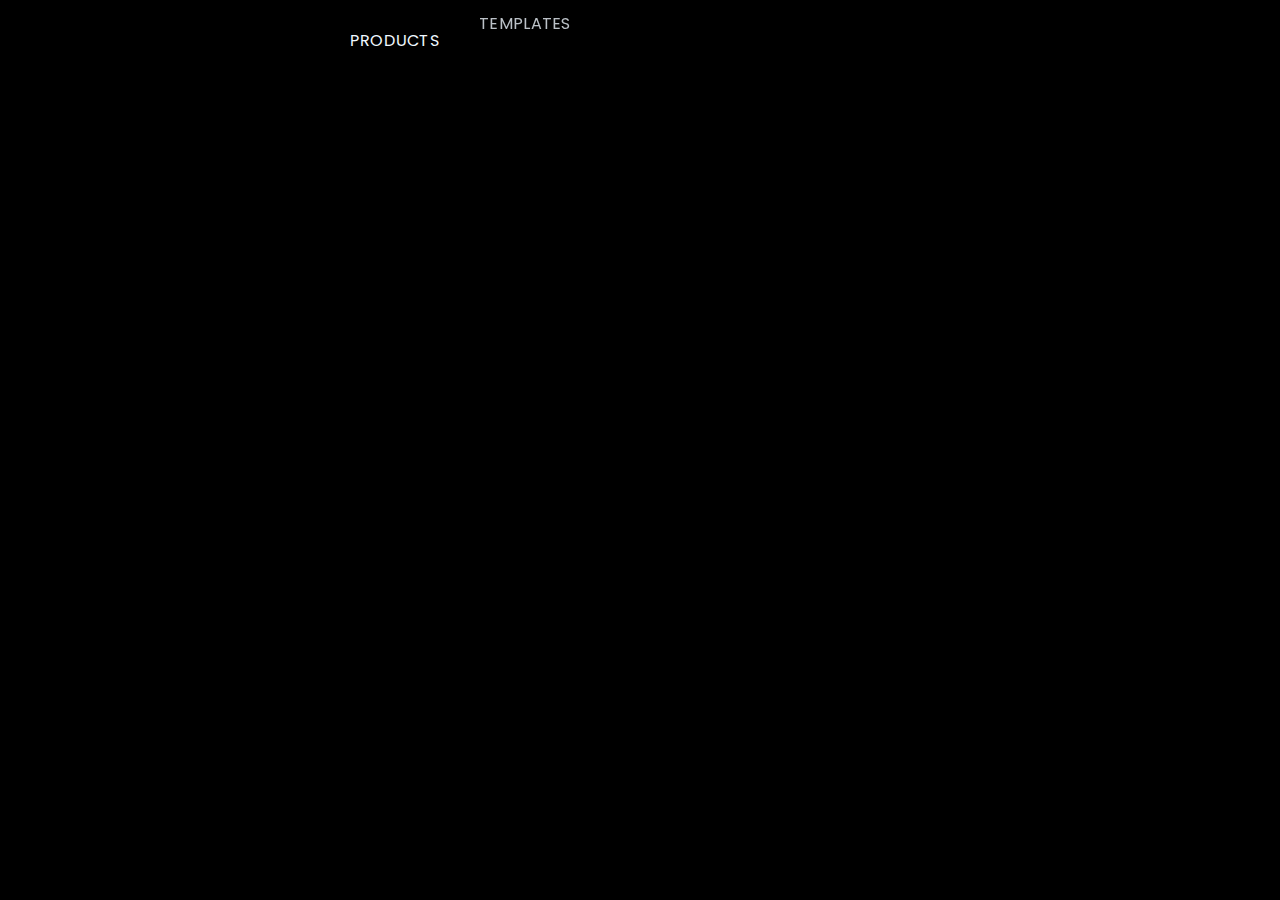
==== GSAP/index.html @ b8887500 "Landing page" ====
<!DOCTYPE html>
<html lang="en">
  <head>
    <meta charset="UTF-8" />
    <meta http-equiv="X-UA-Compatible" content="IE=edge" />
    <meta name="viewport" content="width=device-width, initial-scale=1.0" />
    <title>GSAP</title>
    <!-- Google Fonts -->
    <link rel="preconnect" href="https://fonts.googleapis.com" />
    <link rel="preconnect" href="https://fonts.gstatic.com" crossorigin />
    <link
      href="https://fonts.googleapis.com/css2?family=Comfortaa:wght@400;500;600;700&family=DM+Sans:opsz,wght@9..40,400;9..40,500;9..40,600;9..40,700;9..40,800&family=Inter:wght@100;300;400;500;600;700&family=Italiana&family=Josefin+Sans:ital,wght@0,300;0,400;0,500;0,600;0,700;1,500&family=Jost:wght@300;400;500;600;700;800&family=Karla:wght@200;300;400;500;600;700&family=Kristi&family=Kumbh+Sans:wght@400;500;600;700;900&family=Lobster+Two:ital@1&family=Montserrat:wght@400;500;600;700;800;900&family=Oswald:wght@400;500;600;700&family=Poppins:wght@400;500;600;700;800;900&family=Roboto:ital,wght@0,400;0,500;1,700&family=Rubik:wght@400;600;700;800&family=Space+Grotesk:wght@300;400;500&family=Varela+Round&display=swap"
      rel="stylesheet"
    />
    <link href="https://cdn.jsdelivr.net/npm/remixicon@4.1.0/fonts/remixicon.css" rel="stylesheet" />
    <link rel="stylesheet" href="style.css" />
  </head>
  <body>
    <div id="main">
      <div id="page1">
        <div id="header">
          <img src="https://assets.stickpng.com/images/62a2265c443b787d58371259.png" alt="" />
          <div id="nav">
            <a href="#">Products</a>
            <a href="#">Templates</a>
            <a href="#">Resources</a>
          </div>
          <div id="right">
            <h2>LOGIN</h2>
            <button>GET STARTED</button>
          </div>
        </div>
        <br />
        <br />
        <br />
        <h1>EVERYTHING</h1>
        <h1>TO <button>BOOK NOW</button> SELL</h1>
        <h1>ANYTHING</h1>
        <img
          id="leftImg"
          src="https://images.unsplash.com/photo-1529139574466-a303027c1d8b?w=500&auto=format&fit=crop&q=60&ixlib=rb-4.0.3&ixid=M3wxMjA3fDB8MHxzZWFyY2h8Mnx8cG9ydHJhaXQlMjBmYXNoaW9ufGVufDB8fDB8fHww"
          alt=""
        />
        <img
          src="https://images.unsplash.com/photo-1504834636679-cd3acd047c06?w=500&auto=format&fit=crop&q=60&ixlib=rb-4.0.3&ixid=M3wxMjA3fDB8MHxzZWFyY2h8N3x8cG9ydHJhaXQlMjBmYXNoaW9ufGVufDB8fDB8fHww"
          id="rightImg"
          alt=""
        />
        <h3>Scroll down <i class="ri-arrow-down-line"></i></h3>
        <div id="social">
          <i class="ri-twitter-fill"></i>
          <i class="ri-instagram-fill"></i>
          <i class="ri-linkedin-fill"></i>
        </div>
      </div>
    </div>
    <script
      src="https://cdnjs.cloudflare.com/ajax/libs/gsap/3.12.5/gsap.min.js"
      integrity="sha512-7eHRwcbYkK4d9g/6tD/mhkf++eoTHwpNM9woBxtPUBWm67zeAfFC+HrdoE2GanKeocly/VxeLvIqwvCdk7qScg=="
      crossorigin="anonymous"
      referrerpolicy="no-referrer"
    ></script>
    <script src="app.js"></script>
  </body>
</html>
---- GSAP/style.css ----
* {
  margin: 0;
  padding: 0;
  box-sizing: border-box;
  font-family: "poppins";
}

html,
body {
  width: 100%;
  height: 100%;
}
#main {
  height: 100%;
  width: 100%;
}

#page1 {
  height: 100vh;
  width: 100%;
  background-color: black;
  position: relative;
}
#header {
  display: flex;
  align-items: center;
  justify-content: space-between;
  padding: 10px 5vw;
}
#header img {
  height: 60px;
}
#nav {
  display: flex;
  align-items: center;
  gap: 40px;
}
#nav a {
  color: aliceblue;
  text-decoration: none;
  text-transform: uppercase;
  font-size: 16px;
  letter-spacing: 0.3px;
}
#right {
  display: flex;
  align-items: center;
  gap: 40px;
}
#right h2 {
  font-size: 15px;
  text-transform: uppercase;
  color: aliceblue;
  font-weight: 500;
  letter-spacing: 0.3px;
}
#right button {
  padding: 12px 20px;
  background-color: white;
  color: black;
  border: none;
  border-radius: 1px;
  letter-spacing: 0.3px;
  font-weight: 600;
}
h1 {
  display: flex;
  align-items: center;
  justify-content: center;
  font-size: 8vw;
  line-height: 9vw;
  font-weight: 600;
  letter-spacing: 1px;
  color: aliceblue;
}

h1 button {
  padding: 15px 35px;
  margin: 0 35px;
  background-color: brown;
  color: white;
  border-radius: 50px;
  border: none;
  font-size: 25px;
  font-weight: 600;
  z-index: 10;
}

#leftImg {
  position: absolute;
  top: 20%;
  left: 7%;
  height: 270px;
  border-radius: 15px;
  z-index: 5;
}

#rightImg {
  position: absolute;
  bottom: 15%;
  right: 7%;
  height: 270px;
  border-radius: 15px;
  z-index: 5;
}
h3 {
  text-align: center;
  color: aliceblue;
  position: absolute;
  bottom: 8%;
  font-weight: 500;
  text-transform: uppercase;
  letter-spacing: 0.3px;
  font-size: 15px;
  left: 50%;
  transform: translate(-50%, -50%);
}

h3 i {
  font-size: 17px;
}

#social {
  display: flex;
  align-items: center;
  gap: 20px;
  position: absolute;
  left: 7%;
  bottom: 8%;
  font-size: 20px;
  color: aliceblue;
}
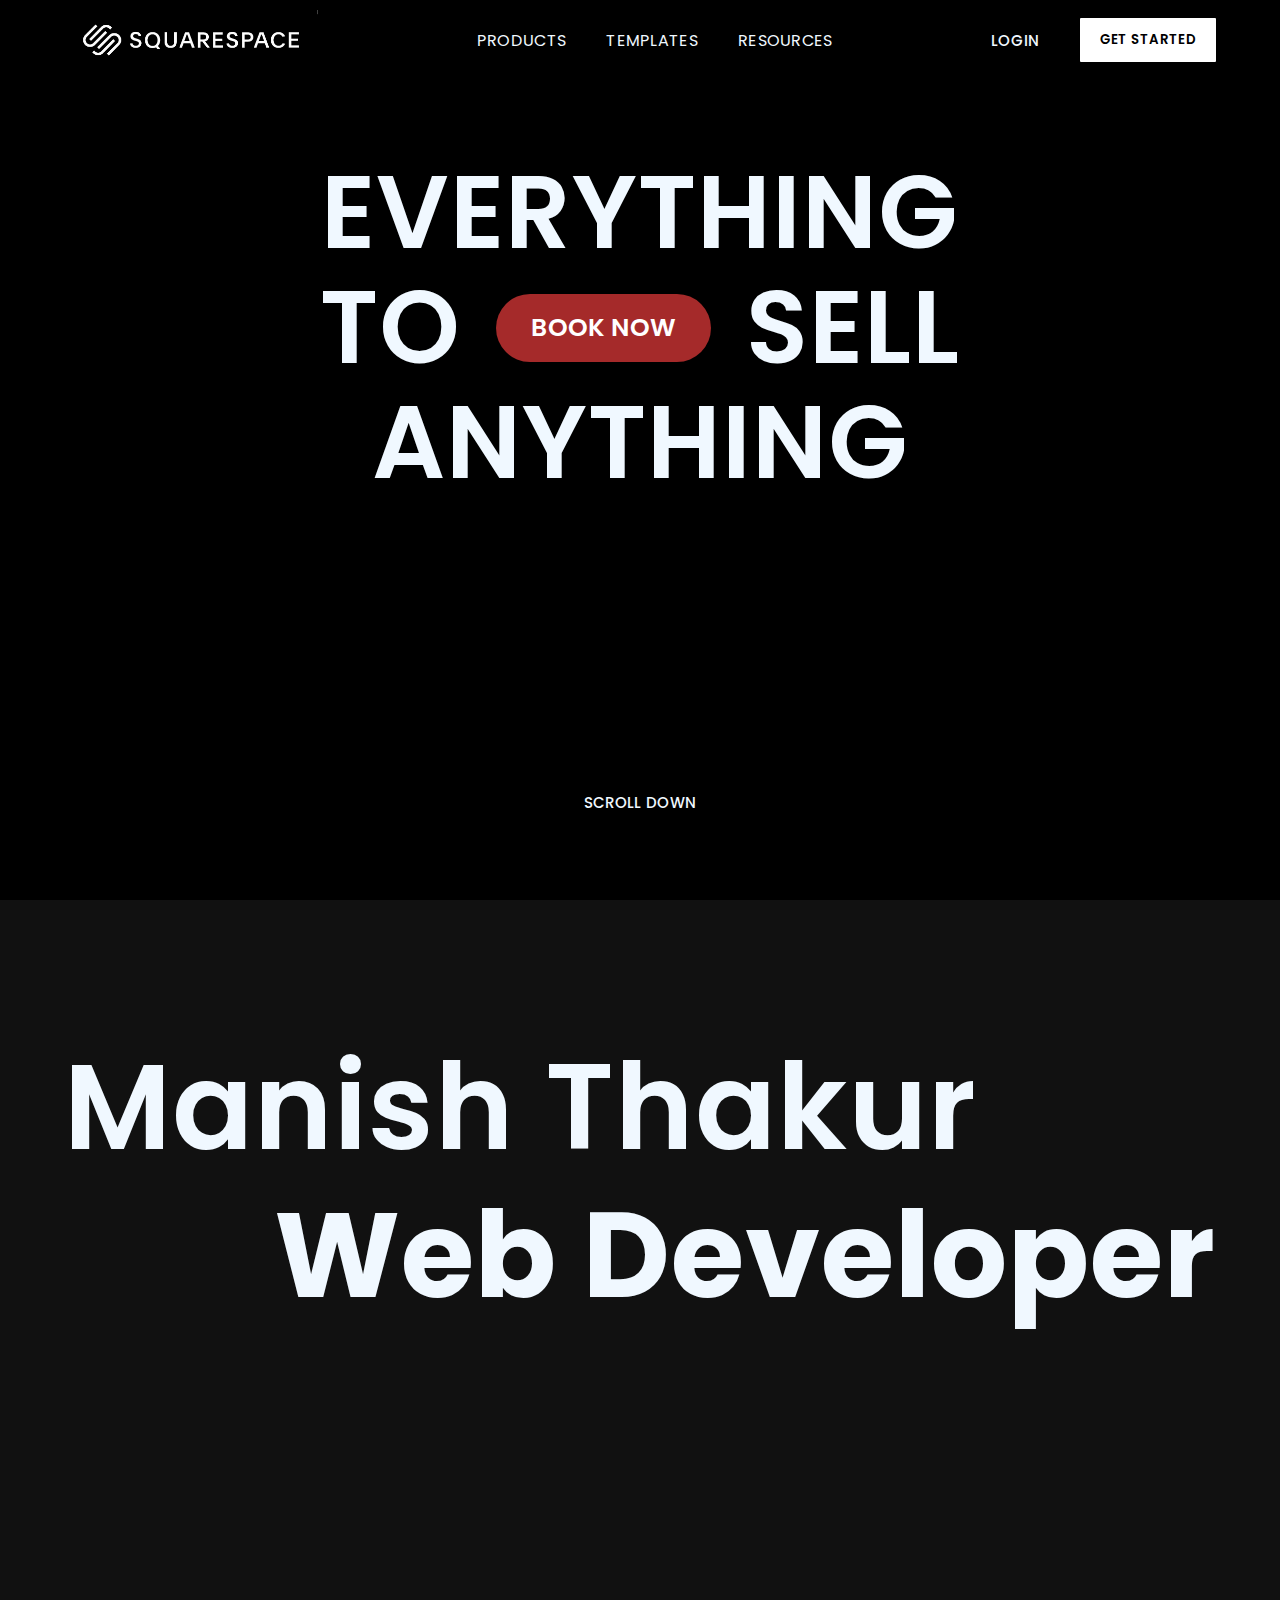
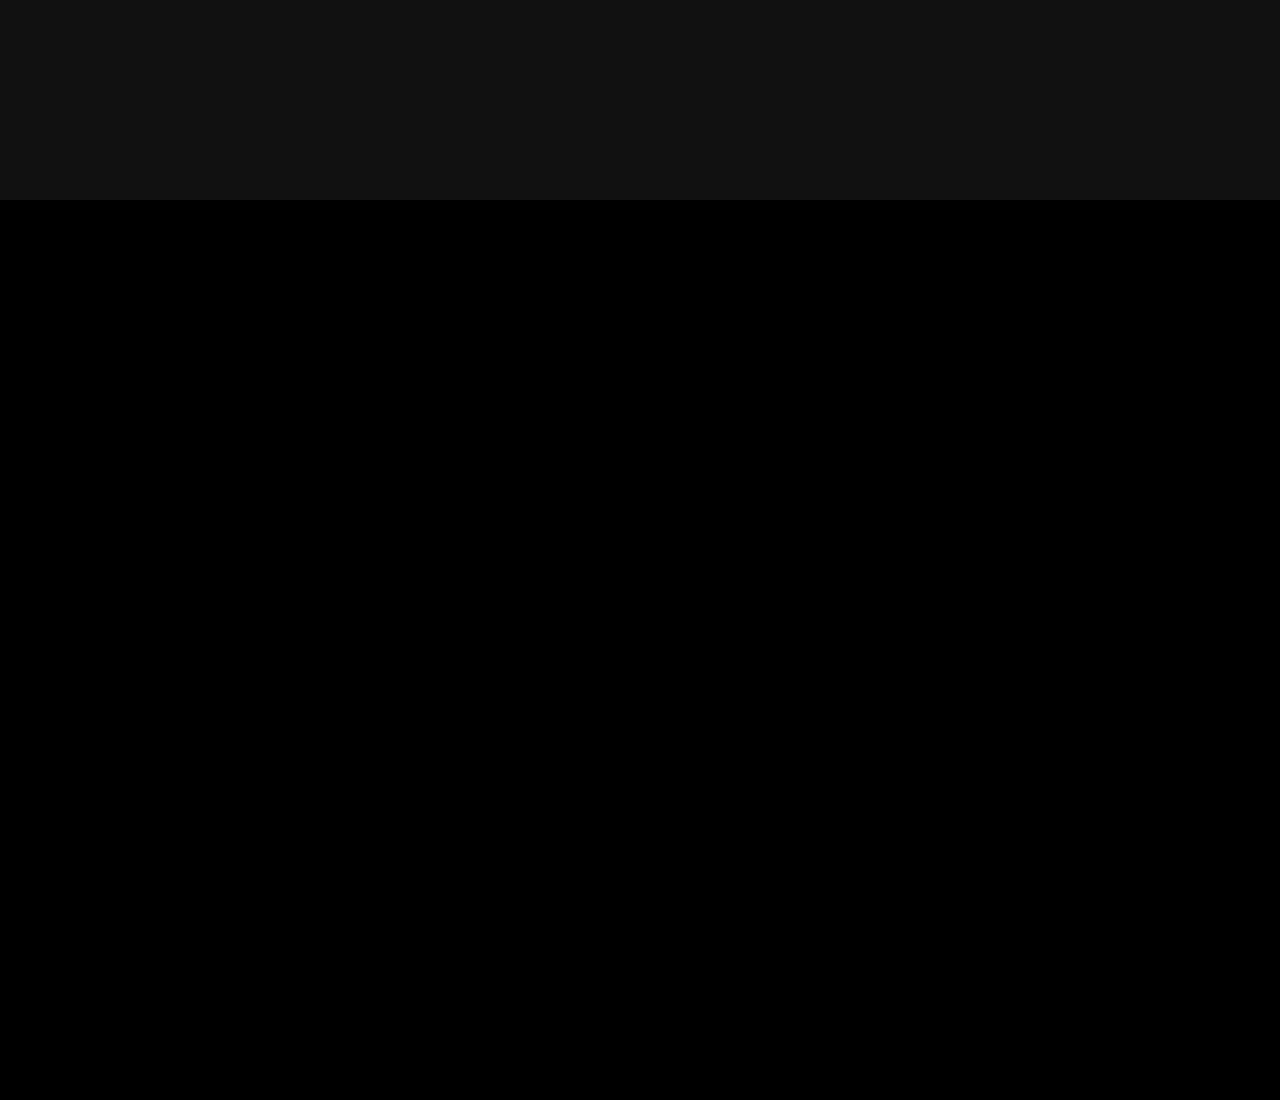
==== commit a27db946: "Added" ====
--- a/GSAP/index.html
+++ b/GSAP/index.html
@@ -12,6 +12,7 @@
       href="https://fonts.googleapis.com/css2?family=Comfortaa:wght@400;500;600;700&family=DM+Sans:opsz,wght@9..40,400;9..40,500;9..40,600;9..40,700;9..40,800&family=Inter:wght@100;300;400;500;600;700&family=Italiana&family=Josefin+Sans:ital,wght@0,300;0,400;0,500;0,600;0,700;1,500&family=Jost:wght@300;400;500;600;700;800&family=Karla:wght@200;300;400;500;600;700&family=Kristi&family=Kumbh+Sans:wght@400;500;600;700;900&family=Lobster+Two:ital@1&family=Montserrat:wght@400;500;600;700;800;900&family=Oswald:wght@400;500;600;700&family=Poppins:wght@400;500;600;700;800;900&family=Roboto:ital,wght@0,400;0,500;1,700&family=Rubik:wght@400;600;700;800&family=Space+Grotesk:wght@300;400;500&family=Varela+Round&display=swap"
       rel="stylesheet"
     />
+    <link rel="stylesheet" href="https://cdn.jsdelivr.net/npm/locomotive-scroll@3.5.4/dist/locomotive-scroll.css" />
     <link href="https://cdn.jsdelivr.net/npm/remixicon@4.1.0/fonts/remixicon.css" rel="stylesheet" />
     <link rel="stylesheet" href="style.css" />
   </head>
@@ -19,7 +20,7 @@
     <div id="main">
       <div id="page1">
         <div id="header">
-          <img src="https://assets.stickpng.com/images/62a2265c443b787d58371259.png" alt="" />
+          <img src="logo.png" alt="" />
           <div id="nav">
             <a href="#">Products</a>
             <a href="#">Templates</a>
@@ -53,13 +54,30 @@
           <i class="ri-linkedin-fill"></i>
         </div>
       </div>
+
+      <div id="page2">
+        <h1>Manish Thakur</h1>
+        <h2>Web Developer</h2>
+      </div>
+
+      <div id="page3"></div>
     </div>
+
+    <!-- #####################################    SCRIPTS  ############################## -->
+
+    <script src="https://cdn.jsdelivr.net/npm/locomotive-scroll@3.5.4/dist/locomotive-scroll.js"></script>
     <script
       src="https://cdnjs.cloudflare.com/ajax/libs/gsap/3.12.5/gsap.min.js"
       integrity="sha512-7eHRwcbYkK4d9g/6tD/mhkf++eoTHwpNM9woBxtPUBWm67zeAfFC+HrdoE2GanKeocly/VxeLvIqwvCdk7qScg=="
       crossorigin="anonymous"
       referrerpolicy="no-referrer"
     ></script>
+    <script
+      src="https://cdnjs.cloudflare.com/ajax/libs/gsap/3.12.5/ScrollTrigger.min.js"
+      integrity="sha512-onMTRKJBKz8M1TnqqDuGBlowlH0ohFzMXYRNebz+yOcc5TQr/zAKsthzhuv0hiyUKEiQEQXEynnXCvNTOk50dg=="
+      crossorigin="anonymous"
+      referrerpolicy="no-referrer"
+    ></script>
     <script src="app.js"></script>
   </body>
 </html>
--- a/GSAP/style.css
+++ b/GSAP/style.css
@@ -10,10 +10,10 @@
   width: 100%;
   height: 100%;
 }
-#main {
+/* #main {
   height: 100%;
   width: 100%;
-}
+} */
 
 #page1 {
   height: 100vh;
@@ -130,3 +130,34 @@
   font-size: 20px;
   color: aliceblue;
 }
+
+#page2 {
+  height: 100vh;
+  width: 100%;
+  background-color: rgb(17, 17, 17);
+  padding: 150px 5vw 0 5vw;
+  position: relative;
+  overflow: hidden;
+}
+
+#page2 h1 {
+  font-size: 120px;
+  color: aliceblue;
+  letter-spacing: 1px;
+  display: flex;
+  justify-content: flex-start;
+}
+
+#page2 h2 {
+  font-size: 120px;
+  color: aliceblue;
+  letter-spacing: 1px;
+  display: flex;
+  justify-content: flex-end;
+}
+
+#page3 {
+  height: 100vh;
+  width: 100%;
+  background-color: black;
+}
